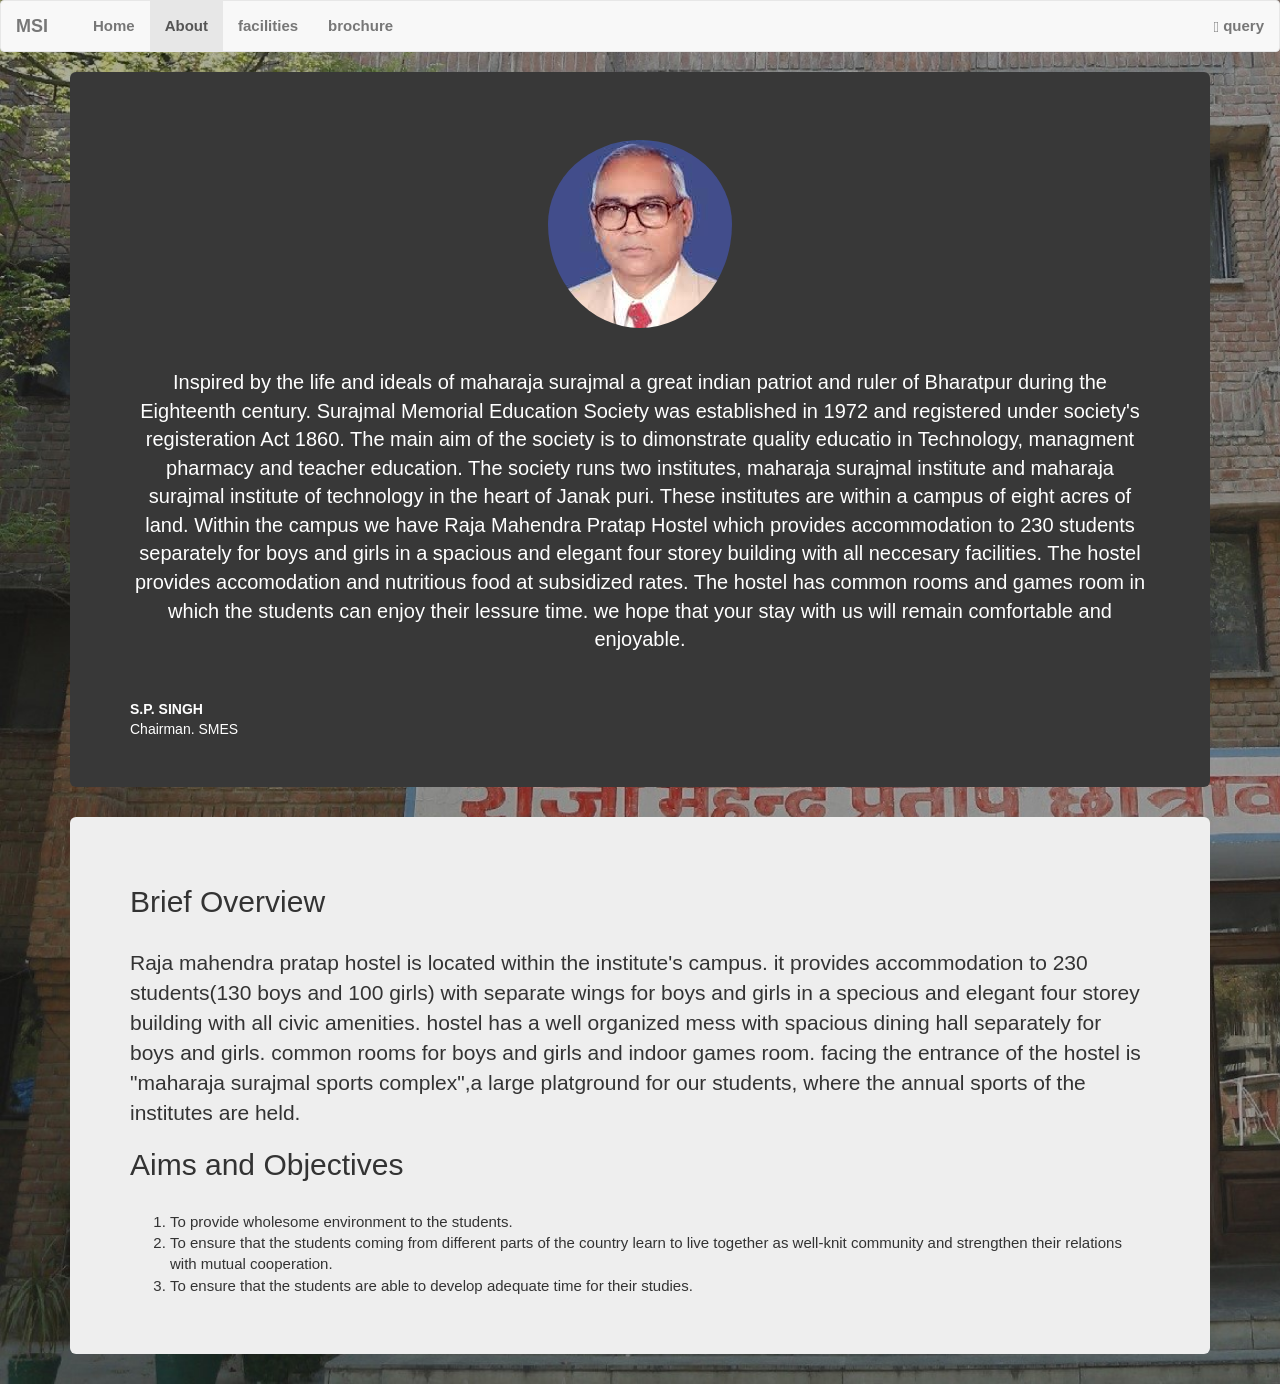
==== babout.html @ eedc572d "made responsive used bootstrap 3" ====
<!DOCTYPE html>
<html lang="en">
<head>
  <title>ABOUT</title>
<link rel="stylesheet" href="bootstrap.min.css">
<meta charset="utf-8">
<meta name="viewport" content="width=device-width, initial-scale=1">
<script src="bootstrap.min.js"></script>
<style>
body{background: url('hostel.jpeg');background-size: cover ;background-repeat: no-repeat;width: 100%}
.f{font-size: 60px; color: white;padding-top: 20px;padding-bottom: 30px;font-family: sans-serif;}
.s{font-family: courier; font-size: 25px;background-color: rgba(255,255,255,0.7);color: black;padding:20PX;border-radius: 15px;width: 600PX}
li{font-size: 15px}
</style>
</head>
<body>
        <!-- <center><div style="padding-top:10px;width:1350px"> -->
                <nav class="navbar navbar-default">
                  <div class="container-fluid"><strong>
                    <div class="navbar-header">
                      <button type="button" class="navbar-toggle" data-toggle="collapse" data-target="#myNavbar">
                        <span class="icon-bar"></span>
                        <span class="icon-bar"></span>
                        <span class="icon-bar"></span>
                      </button>
                      <a class="navbar-brand" href="bhome.html">MSI</a>
                    </div>
                      <ul class="nav navbar-collapse navbar-nav">
                        <li><a href="bhome.html">Home</a></li>
                        <li class="active"><a href="babout.html">About</a></li>
                        <li><a href="bfac.html">facilities</a></li>
                        <li><a href="#">brochure</a></li>
                      </ul>
                      <ul class="nav navbar-nav navbar-right">
                        <li><a href="ppp.html"><span class="glyphicon glyphicon-log-in"></span> query</a></li>
                      </ul>
                    </strong></div>
                  </div>
                </nav>
<!-- </div></center>               -->
    <div class="container"> 
      <div class="jumbotron" style="background-color: rgb(56, 56, 56);color: white">
        <center><img alt="SP Singh " src="spsingh.jpg" style="border-radius:50%;padding-top:20px;"></center><br>
        <p class="f" style="text-align:center;font-size:20px">Inspired by the life and ideals of maharaja surajmal a great indian patriot and ruler of Bharatpur during the Eighteenth century.
        Surajmal Memorial Education Society was established in 1972 and registered under society's registeration Act 1860.
        The main aim of the society is to dimonstrate quality educatio in Technology, managment pharmacy and teacher education.
        The society runs two institutes, maharaja surajmal institute and maharaja surajmal institute of technology in the heart of Janak puri.
        These institutes are within a campus of eight acres of land. Within the campus we have Raja Mahendra Pratap Hostel which provides accommodation to 230 students separately for
        boys and girls in a spacious and elegant four storey building with all neccesary facilities. The hostel provides accomodation and nutritious food at subsidized rates.
        The hostel has common rooms and games room in which the students can enjoy their lessure time. we hope that your stay with us will remain comfortable and enjoyable.</p>
        <b>S.P. SINGH</b><br>Chairman. SMES
        </div>
        </div>

        <div class="container">
          <div class="jumbotron">
            <h2>Brief Overview</h2><br>
            <p>Raja mahendra pratap hostel is located within the institute's campus.
              it provides accommodation to 230 students(130 boys and 100 girls) with separate wings for boys and girls
              in a specious and elegant four storey building with all civic amenities. hostel has a well organized mess with spacious dining hall
              separately for boys and girls. common rooms for boys and girls and indoor games room. facing the entrance of the hostel
              is "maharaja surajmal sports complex",a large platground for our students, where the annual sports of the institutes are held.
            </p>
            <h2>Aims and Objectives</h2><br>
            <ol>
              <li>To provide wholesome environment to the students.</li>
              <li>To ensure that the students coming from different parts of the country learn to live together as well-knit
                community and strengthen their relations with mutual cooperation.</li>
                <li>To ensure that the students are able to develop adequate time for their studies.</li>
            </ol>
          </div>

        </div>

</body>
</html>
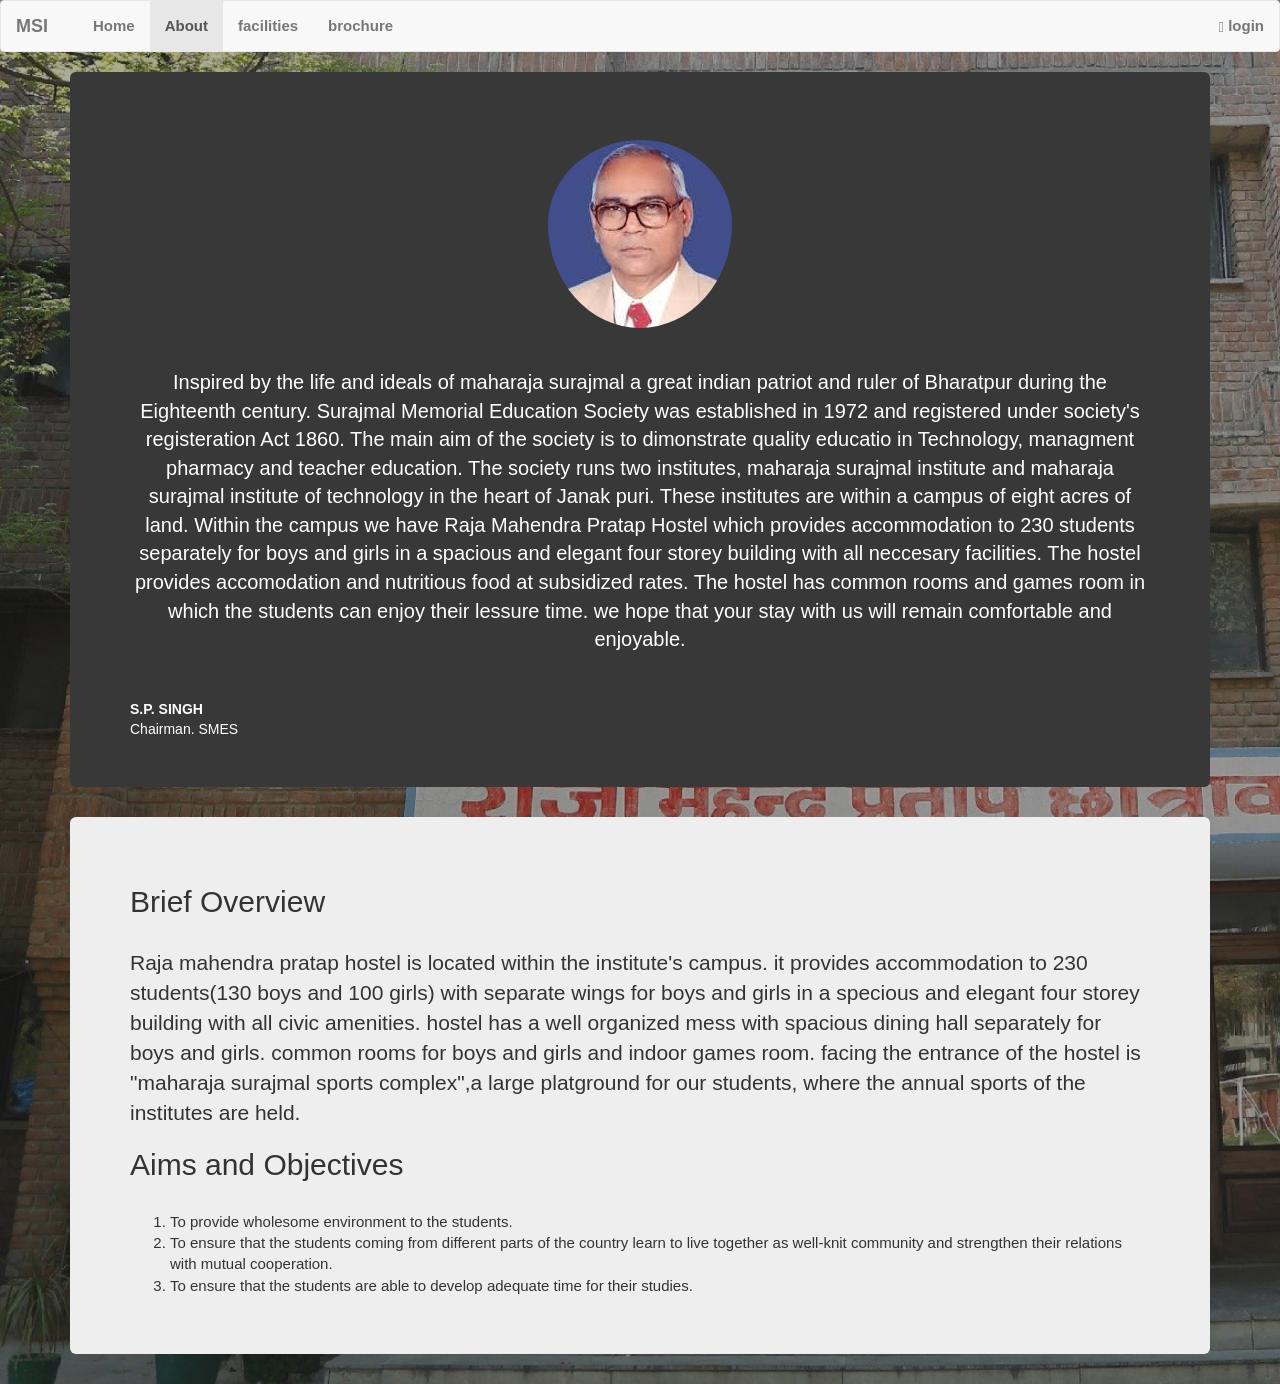
==== commit 4aede0e0: "login new features" ====
--- a/babout.html
+++ b/babout.html
@@ -32,7 +32,7 @@
                         <li><a href="#">brochure</a></li>
                       </ul>
                       <ul class="nav navbar-nav navbar-right">
-                        <li><a href="ppp.html"><span class="glyphicon glyphicon-log-in"></span> query</a></li>
+                        <li><a href="blog.html"><span class="glyphicon glyphicon-log-in"></span> login</a></li>
                       </ul>
                     </strong></div>
                   </div>
